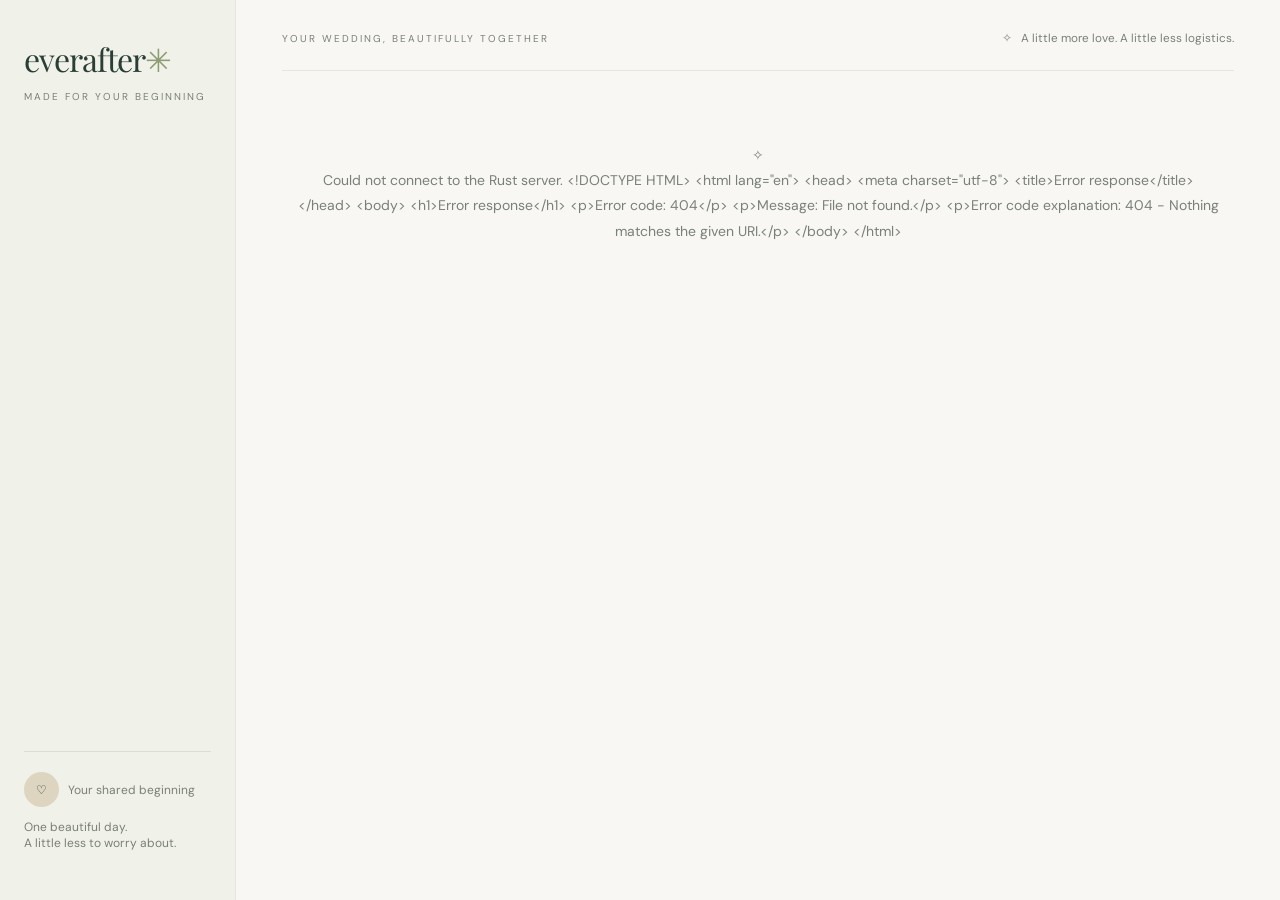
==== everafter/static/index.html @ 46d30b8e "Publish Everafter testing demo, Rust app source, and feedback templates" ====
<!doctype html>
<html lang="en"><head><meta charset="utf-8"><meta name="viewport" content="width=device-width,initial-scale=1"><title>Everafter · A little less planning, a little more us</title>
<style>
@import url('https://fonts.googleapis.com/css2?family=DM+Sans:wght@400;500;600;700&family=Playfair+Display:wght@400;500;600&display=swap');
:root{--bg:#f8f7f3;--ink:#293e34;--muted:#798078;--green:#45634f;--line:#e5e6de;--paper:#fffefa;--peach:#f4e6dc}*{box-sizing:border-box}body{margin:0;background:var(--bg);color:var(--ink);font:14px 'DM Sans',sans-serif}button,input,select,textarea{font:inherit}button{cursor:pointer}aside{width:236px;background:#f0f1e9;position:fixed;inset:0 auto 0 0;padding:37px 24px;display:flex;flex-direction:column;border-right:1px solid var(--line)}.brand{font:32px 'Playfair Display',Georgia,serif;letter-spacing:-1px}.brand span{color:#8d9c73}.tagline{font-size:10px;letter-spacing:2px;text-transform:uppercase;margin:10px 0 43px;color:var(--muted)}nav button{display:block;width:100%;text-align:left;border:0;background:transparent;color:#6f796e;padding:13px 15px;border-radius:8px;margin:5px 0}nav button.active{background:#dfe5d7;color:#344d3b;font-weight:700}nav button b{display:inline-block;width:29px;font-size:17px}.side-bottom{margin-top:auto;border-top:1px solid #d9dfd1;padding-top:20px;font-size:12px;color:var(--muted)}.avatar{display:inline-grid;place-items:center;background:#ded5c1;border-radius:50%;width:35px;height:35px;margin-right:9px;color:var(--ink)}main{margin-left:236px;padding:30px 46px 60px;max-width:1650px}.top{display:flex;justify-content:space-between;align-items:center;border-bottom:1px solid var(--line);padding-bottom:24px;margin-bottom:34px}.eyebrow{font-size:10px;text-transform:uppercase;letter-spacing:2px;color:var(--muted)}.top small{color:var(--muted)}h1,h2,h3{font-family:'Playfair Display',Georgia,serif;font-weight:500}h1{font-size:36px;letter-spacing:-1px;margin:9px 0 10px}h2{font-size:23px;margin:0}h3{font-size:18px;margin:0}.sub{color:var(--muted);line-height:1.7}.heading{display:flex;justify-content:space-between;align-items:center;margin-bottom:28px;gap:16px}.button{border:1px solid var(--line);background:var(--paper);color:var(--ink);padding:11px 17px;border-radius:6px;white-space:nowrap}.primary{background:var(--green);border-color:var(--green);color:white}.hero{background:#e8eddf;border:1px solid #dde4d3;border-radius:12px;padding:32px 34px;display:flex;justify-content:space-between;align-items:center;margin-bottom:25px;overflow:hidden}.hero h2{font-size:30px;margin:10px 0}.hero .art{font-size:76px;color:#879870;line-height:1}.hero p{color:#6e7b65;margin-bottom:0}.stats{display:grid;grid-template-columns:repeat(4,1fr);gap:17px;margin-bottom:28px}.stat,.card{background:var(--paper);border:1px solid var(--line);border-radius:10px;padding:23px}.stat .number{font:32px 'Playfair Display',serif;margin:13px 0 8px}.stat small{color:var(--muted)}.label{font-size:12px;color:#697766}.grid{display:grid;grid-template-columns:1.45fr 1fr;gap:22px}.card-head{display:flex;justify-content:space-between;align-items:center;margin-bottom:21px}.link{border:0;background:none;color:var(--green);font-size:12px}.row{display:flex;gap:12px;align-items:center;padding:16px 0;border-top:1px solid var(--line)}.row:first-child{border-top:0}.row .grow{flex:1}.row small{display:block;color:var(--muted);margin-top:5px}.pill{display:inline-block;font-size:11px;padding:5px 9px;border-radius:20px;background:#eaf0e2;color:#5c724f}.pill.pending{background:#f6ecda;color:#9b7e43}.pill.declined{background:#f4e1dc;color:#a46759}.progress{height:6px;background:#eceee5;border-radius:9px;overflow:hidden;margin:16px 0}.progress i{display:block;height:100%;background:#9caf82}.toolbar{display:flex;gap:10px;flex-wrap:wrap;margin-bottom:20px}.toolbar input{flex:1;min-width:180px}input,select,textarea{border:1px solid #dadfd3;border-radius:5px;background:white;padding:11px;color:var(--ink);width:100%}textarea{min-height:80px}table{width:100%;border-collapse:collapse;text-align:left}th{font-size:10px;letter-spacing:1px;text-transform:uppercase;color:var(--muted);font-weight:500;padding:15px 12px;border-bottom:1px solid var(--line)}td{padding:17px 12px;border-bottom:1px solid var(--line);font-size:13px}td small{display:block;color:var(--muted);margin-top:4px}.table-wrap{overflow:auto}.empty{text-align:center;color:var(--muted);padding:38px 12px;line-height:1.8}.hint{background:#f0f2e8;border-radius:8px;padding:16px;color:#728267;line-height:1.7;font-size:12px;margin-top:20px}.danger{color:#a76455}.actions{display:flex;gap:6px}.actions button{padding:6px 9px;border:1px solid var(--line);border-radius:5px;background:white;color:var(--green);font-size:11px}dialog{border:1px solid var(--line);border-radius:14px;width:560px;max-width:94vw;padding:28px;color:var(--ink)}dialog::backdrop{background:#24372d66;backdrop-filter:blur(3px)}form .fields{display:grid;grid-template-columns:1fr 1fr;gap:16px;margin:24px 0}label{font-size:12px;color:#6f7c6d;display:block}label input,label select,label textarea{margin-top:7px}.wide{grid-column:1/-1}.check{display:flex;align-items:center;gap:8px}.check input{width:auto}.modal-footer{display:flex;justify-content:flex-end;gap:8px}.toast{position:fixed;bottom:24px;right:24px;background:var(--ink);color:white;padding:14px 22px;border-radius:8px;z-index:9;display:none}.invitation{text-align:center;background:#f0e8dc;border:8px double #b9b99c;padding:60px 28px;margin:15px auto;max-width:580px}.invitation h1{font-size:52px}.invitation p{letter-spacing:2px;line-height:2}.guest{max-width:720px;margin:40px auto;padding:24px}.guest h1{text-align:center}.guest .fields{display:grid;gap:18px}.mobile-brand{display:none}@media(max-width:1000px){main{padding:25px}.stats{grid-template-columns:repeat(2,1fr)}.grid{grid-template-columns:1fr}aside{width:195px;padding:30px 15px}main{margin-left:195px}}@media(max-width:700px){aside{position:static;width:100%;padding:20px}.tagline,.side-bottom{display:none}.brand{font-size:28px}nav{display:flex;overflow:auto;margin-top:10px}nav button{width:auto;white-space:nowrap;padding:9px}nav button b{display:none}main{margin:0;padding:22px 16px}.top{display:none}h1{font-size:30px}.hero{padding:23px}.hero .art{display:none}.heading{align-items:flex-start}.stats{gap:10px}.stat{padding:17px}.card{padding:17px}form .fields{grid-template-columns:1fr}.wide{grid-column:auto}}@media print{aside,.top,.heading,.toolbar,.button{display:none}main{margin:0}.invitation{break-inside:avoid}}
.inv-studio{display:grid;grid-template-columns:minmax(280px,.85fr) minmax(340px,1.15fr);gap:22px;align-items:start}.inv-controls{position:sticky;top:20px}.inv-ideas{display:flex;flex-wrap:wrap;gap:7px}.inv-ideas button{border:1px solid #dfe4d6;background:#f5f6ee;color:#637657;border-radius:20px;padding:8px 10px;font-size:11px}.inv-details{padding:16px;background:#f5f4ef;border-radius:8px;margin-top:21px}.inv-details small{display:block;margin-top:7px;color:var(--muted);line-height:1.5}.inv-notice{font-size:12px;line-height:1.6;background:#faf1e1;border-radius:7px;padding:12px}.inv-canvas{min-height:450px;background:radial-gradient(#dce1d2 .8px,transparent .8px),#f3f3ec;background-size:18px 18px;display:flex;flex-direction:column;align-items:center;justify-content:center;text-align:center;border-radius:8px;padding:30px}.inv-canvas h2{font-size:25px;margin-top:17px}.inv-canvas p{color:var(--muted);line-height:1.8;max-width:370px}.inv-preview-actions{display:flex;flex-wrap:wrap;gap:9px;margin-top:20px}.inv-preview a{text-decoration:none}.inv-artwork{display:block;width:100%;max-height:700px;object-fit:contain;background:#f3f2eb}.inv-gallery{display:grid;grid-template-columns:repeat(auto-fill,minmax(145px,1fr));gap:16px}.inv-saved{border:1px solid var(--line);border-radius:8px;overflow:hidden}.inv-saved.selected{border-color:#6b8557;box-shadow:0 0 0 1px #6b8557}.inv-select{width:100%;padding:0;background:white;border:0;text-align:left;color:var(--ink)}.inv-select img,.inv-thumb{width:100%;height:185px;object-fit:contain;background:#f1f0e7}.inv-thumb{display:flex;flex-direction:column;align-items:center;justify-content:center;font-size:35px;color:#9aa68c}.inv-thumb small{font-size:11px;margin-top:12px}.inv-select p{padding:0 12px;line-height:1.6;font-size:12px;display:-webkit-box;-webkit-line-clamp:2;-webkit-box-orient:vertical;overflow:hidden}.inv-saved-footer{display:flex;justify-content:space-between;align-items:center;padding:9px;color:var(--muted);font-size:11px}.button:disabled{opacity:.55;cursor:wait}.inv-orbit{font-size:65px;color:#92a67f;animation:inv-pulse 2s infinite}@keyframes inv-pulse{50%{opacity:.3;transform:scale(.85)}}@media(prefers-reduced-motion:reduce){.inv-orbit{animation:none}}@media(max-width:1100px){.inv-studio{grid-template-columns:1fr}.inv-controls{position:static}.inv-canvas{min-height:360px}}@media print{body:has(#inv-print) *{visibility:hidden}body:has(#inv-print) #inv-print,body:has(#inv-print) #inv-print *{visibility:visible}#inv-print{position:absolute;inset:0;width:100%;height:100%}.inv-artwork{max-height:100%;height:100%;object-fit:contain}.inv-controls,.inv-gallery,.inv-preview-actions{display:none}}
.org-tier-grid{display:grid;grid-template-columns:repeat(auto-fit,minmax(210px,1fr));gap:15px;margin-bottom:20px}.org-tier{text-align:left;color:var(--ink);cursor:pointer;transition:background .15s}.org-tier:hover,.org-tier.chosen{background:#edf1e4;border-color:#9aaf83}.org-tier h3{margin:13px 0 8px;font-size:20px}.org-tier p{font-size:12px;min-height:40px}.org-tier-bottom{display:flex;gap:10px;justify-content:space-between;align-items:center}.org-tier-bottom strong{font-size:22px}.org-tier-bottom strong small{font-size:11px;font-weight:400;color:var(--muted)}.org-tier-bottom .pill{font-size:9px;padding:4px 6px}.org-category-row{display:flex;flex-wrap:wrap;align-items:center;gap:9px;margin:0 0 24px}.org-category-row .eyebrow{margin-right:5px}#org-selection{margin-left:auto;display:flex;align-items:center;gap:6px}@media(max-width:700px){#org-selection{margin-left:0}.org-tier p{min-height:0}}
</style><link rel="stylesheet" href="/mobile.css"></head><body>
<aside><div class="brand">everafter<span>✳</span></div><div class="tagline">Made for your beginning</div><nav id="nav"></nav><div class="side-bottom"><span class="avatar">♡</span>Your shared beginning<br><p>One beautiful day.<br>A little less to worry about.</p></div></aside>
<main><div class="top"><span class="eyebrow">Your wedding, beautifully together</span><small>✧ &nbsp; A little more love. A little less logistics.</small></div><div id="app"></div></main>
<dialog id="modal"><form id="form"><h2 id="modal-title"></h2><div class="fields" id="fields"></div><div class="modal-footer"><button type="button" class="button" onclick="document.querySelector('dialog').close()">Cancel</button><button class="button primary">Save details</button></div></form></dialog><div id="toast" class="toast" role="status"></div>
<script src="/invitation.js"></script>
<script src="/organization.js"></script>
<script src="/contacts.js"></script>
<script src="/mobile.js"></script>
<script>
const $=s=>document.querySelector(s), esc=v=>String(v??'').replace(/[&<>"']/g,c=>({'&':'&amp;','<':'&lt;','>':'&gt;','"':'&quot;',"'":'&#39;'}[c]));
let data={guests:[],tasks:[],vendors:[],rides:[],settings:[]},page='Overview',query='',filter='All';
const pages={'Overview':'◷','Guests':'♧','Accommodation':'⌂','Transport':'↗','Vendors':'◇','Checklist':'☑','Budget':'₹','Invitation':'♡'};
const money=n=>new Intl.NumberFormat('en-IN',{style:'currency',currency:'INR',maximumFractionDigits:0}).format(Number(n)||0);
const settings=()=>data.settings[0]||{names:'Your names',date:'',venue:'Your wedding venue',budget:1000000,dress:'Festive attire'};
function toast(t){$('#toast').textContent=t;$('#toast').style.display='block';setTimeout(()=>$('#toast').style.display='none',3500)}
async function api(url,method='GET',body){const r=await fetch(url,{method,headers:{'Content-Type':'application/json'},body:body?JSON.stringify(body):undefined});if(!r.ok)throw Error(await r.text());return r.json()}
async function load(){data=await api('/api/records');selectedGuests=new Set([...selectedGuests].filter(id=>data.guests.some(g=>g.id===id)));render()}
async function save(kind,record){await api('/api/records/'+kind,'POST',record);if(kind==='categories')categoryFilter='All';if(kind==='tiers')tierFilter='All';await load()}
function go(p){page=p;query='';filter='All';render();document.querySelector('main').scrollTop=0}
function heading(title,sub,action=''){return `<div class="heading"><div><div class="eyebrow">The planning studio</div><h1>${title}</h1><div class="sub">${sub}</div></div>${action}</div>`}
function addButton(kind,label){return `<button class="button primary" onclick="edit('${kind}')">＋ ${label}</button>`}
function empty(t){return `<div class="empty">✧<br>${t}</div>`}
function pill(s){return `<span class="pill ${s==='Pending'||s==='Considering'?'pending':s==='Declined'?'declined':''}">${esc(s||'Pending')}</span>`}
function actions(k,id,extra=''){return `<div class="actions"><button onclick="edit('${k}','${id}')">Edit</button>${extra}<button onclick="del('${k}','${id}')" aria-label="Delete record">×</button></div>`}
function table(head,rows){return `<div class="table-wrap"><table><thead><tr>${head.map(h=>`<th>${h}</th>`).join('')}</tr></thead><tbody>${rows.join('')}</tbody></table>${rows.length?'':empty('Nothing here yet. Add your first details to get started.')}</div>`}
function render(){ $('#nav').innerHTML=Object.entries(pages).map(([p,i])=>`<button class="${page===p?'active':''}" onclick="go('${p}')"><b>${i}</b>${p}</button>`).join(''); const s=settings(),g=data.guests,v=data.vendors,t=data.tasks;let html='';
if(page==='Overview'){const yes=g.filter(x=>x.rsvp==='Attending').length,done=t.filter(x=>x.done).length;const days=s.date?Math.ceil((new Date(s.date+'T00:00:00')-new Date())/86400000):null;html=heading('A beautiful beginning.','Your people, your plans, your day. All coming together.',`<button class="button" onclick="edit('settings')">Wedding details ↗</button>`)+`<div class="hero"><div><div class="eyebrow">${days===null?'Let the planning begin':days>0?days+' days until your forever':'Your wedding celebration'}</div><h2>${esc(s.names)}</h2><p>${s.date?esc(new Date(s.date+'T00:00:00').toLocaleDateString('en-IN',{day:'numeric',month:'long',year:'numeric'})):'Set a date and start your story'} &nbsp; · &nbsp; ${esc(s.venue)}</p></div><div class="art">❧ ♡</div></div><div class="stats">${[['Your guest list',g.length,'People to celebrate with'],['RSVPs received',g.filter(x=>x.rsvp&&x.rsvp!=='Pending').length,yes+' attending'],['Planning progress',t.length?Math.round(done/t.length*100)+'%':'0%',done+' of '+t.length+' tasks complete'],['Budget committed',money(v.reduce((a,x)=>a+Number(x.quote||0),0)),'of '+money(s.budget)+' planned']].map(([l,n,d])=>`<div class="stat"><div class="label">${l}</div><div class="number">${n}</div><small>${d}</small></div>`).join('')}</div><div class="grid"><section class="card"><div class="card-head"><h2>A little closer to “I do”</h2><button class="link" onclick="go('Checklist')">All tasks →</button></div>${t.filter(x=>!x.done).sort((a,b)=>(a.due||'9999').localeCompare(b.due||'9999')).slice(0,4).map(x=>taskRow(x)).join('')||empty('A clear head starts with a checklist.')}<button class="link" onclick="edit('tasks')">＋ Add a task</button></section><section class="card"><div class="card-head"><h2>Guest essentials</h2><button class="link" onclick="go('Guests')">Manage →</button></div>${[['Awaiting an RSVP',g.filter(x=>!x.rsvp||x.rsvp==='Pending').length],['Addresses to collect',g.filter(x=>!x.address).length],['Rooms to assign',g.filter(x=>x.needsHotel&&!x.room).length],['Pickups to confirm',g.filter(x=>x.needsRide&&!x.pickup).length]].map(([l,n])=>`<div class="row"><span class="grow">${l}</span><span class="pill pending">${n}</span></div>`).join('')}<div class="hint">A guest’s private link brings their RSVP, preferences, and confirmed arrangements together.</div></section></div>`;}
if(page==='Guests'){html=guestOrganizationView();}
if(page==='Accommodation'){html=heading('A warm welcome.','Record your bookings and give every guest a place to settle in.')+`<section class="card">${table(['Guest / tier','Needs a room','Hotel','Room',''],g.filter(x=>x.needsHotel||x.hotel).map(x=>`<tr><td>${esc(x.name)}<small>${esc(x.tier)}</small></td><td>${x.needsHotel?'Yes':'No'}</td><td>${esc(x.hotel)||'Unassigned'}</td><td>${esc(x.room)||'—'}</td><td>${actions('guests',x.id)}</td></tr>`))}</section><div class="hint">Add hotel needs in Guests, then enter the confirmed hotel and room. Bookings and payments happen outside this app.</div>`;}
if(page==='Transport'){html=heading('Every arrival, taken care of.','Match arrival requests to your confirmed vehicles.',addButton('rides','Add vehicle'))+`<section class="card"><div class="card-head"><h2>Your vehicles</h2></div>${table(['Vehicle','Driver / contact','Seats','Assigned',''],data.rides.map(x=>{let used=g.filter(a=>a.pickup===x.id).reduce((n,a)=>n+Number(a.passengers||1),0);return `<tr><td>${esc(x.name)}<small>${esc(x.route)}</small></td><td>${esc(x.driver)}<small>${esc(x.phone)}</small></td><td>${esc(x.capacity)}</td><td>${used} / ${esc(x.capacity)}</td><td>${actions('rides',x.id)}</td></tr>`}))}</section><section class="card" style="margin-top:22px"><div class="card-head"><h2>Pickup requests</h2></div>${table(['Guest','Arrival / passengers','Assignment',''],g.filter(x=>x.needsRide).map(x=>`<tr><td>${esc(x.name)}</td><td>${esc(x.arrival)||'Awaiting arrival details'}<small>${esc(x.passengers||1)} passenger(s)</small></td><td>${esc(data.rides.find(r=>r.id===x.pickup)?.name)||'Waiting for assignment'}</td><td><button class="button" onclick="assign('${x.id}')">Assign ride</button></td></tr>`))}</section>`;}
if(page==='Vendors'){html=heading('The people behind the magic.','Keep decisions, commitments, and next steps in one place.',addButton('vendors','Add vendor'))+`<section class="card">${table(['Vendor','Status','Quote / paid','Next action',''],v.map(x=>`<tr><td>${esc(x.name)}<small>${esc(x.category)} · ${esc(x.contact)}</small></td><td>${pill(x.status)}</td><td>${money(x.quote)}<small>${money(x.paid)} paid</small></td><td>${esc(x.next)}<small>${esc(x.due)}</small></td><td>${actions('vendors',x.id)}</td></tr>`))}</section><div class="hint">Record vendor-confirmed lead times and decision criteria in each vendor’s notes. Due dates appear here; external notifications and lead-time research are not connected.</div>`;}
if(page==='Checklist'){html=heading('One thing at a time.','Small steps toward a day you’ll always remember.',`<div class="actions"><button class="button" onclick="edit('settings')">Wedding style</button>${addButton('tasks','Add task')}</div>`)+`<section class="card" style="margin-bottom:20px;background:#eaf0e2"><div class="eyebrow">Your celebration, your way</div><h2 style="margin:10px 0">${esc(s.weddingKind&&s.weddingKind!=='Choose later'?s.weddingKind+' wedding checklist':'Start with your wedding style')}</h2><p class="sub">${s.weddingKind&&s.weddingKind!=='Choose later'?'Your starter tasks are ready. Edit, assign, or remove them to suit your celebration. Tasks from earlier styles stay until you remove them.':'Choose a religion, civil ceremony, interfaith celebration, or custom style in Wedding details. Your basic checklist will be added automatically.'}</p>${s.customs?`<p class="sub">Your customs: ${esc(s.customs)}</p>`:''}<button class="link" onclick="edit('settings')">${s.weddingKind&&s.weddingKind!=='Choose later'?'Update wedding style →':'Choose your wedding style →'}</button></section><section class="card">${t.slice().sort((a,b)=>Number(a.done)-Number(b.done)||(a.due||'9999').localeCompare(b.due||'9999')).map(taskRow).join('')||empty('Your plans start here. Add a task and give it an owner.')}</section>`;}
if(page==='Budget'){let total=v.reduce((a,x)=>a+Number(x.quote||0),0),paid=v.reduce((a,x)=>a+Number(x.paid||0),0);html=heading('Room for what matters.','A clear view of your commitments and remaining payments.',`<button class="button" onclick="edit('settings')">Set budget</button>`)+`<div class="stats">${[['Planned',s.budget],['Committed',total],['Paid',paid],['Uncommitted',Number(s.budget)-total]].map(([l,n])=>`<div class="stat"><div class="label">${l}</div><div class="number">${money(n)}</div></div>`).join('')}</div><section class="card">${table(['Vendor','Quoted cost','Paid','Remaining','Due date'],v.map(x=>`<tr><td>${esc(x.name)}</td><td>${money(x.quote)}</td><td>${money(x.paid)}</td><td>${money(Number(x.quote||0)-Number(x.paid||0))}</td><td>${esc(x.due)||'—'}</td></tr>`))}</section>`;}
if(page==='Invitation'){html=invitationView();}
$('#app').innerHTML=mobileContent(page,html);if(page==='Invitation')initInvitations();}
function taskRow(x){return `<div class="row"><input type="checkbox" style="width:17px" aria-label="Complete ${esc(x.name)}" ${x.done?'checked':''} onchange="toggleTask('${x.id}',this.checked)"><div class="grow" style="${x.done?'text-decoration:line-through;opacity:.6':''}">${esc(x.name)}<small>${esc(x.owner||'Unassigned')} · ${esc(x.due||'No due date')}${x.due&&x.due<new Date().toISOString().slice(0,10)&&!x.done?' · Overdue':''}</small></div>${actions('tasks',x.id)}</div>`}
function guestTable(rows){return organizationGuestTable(rows)}
function renderRows(){$('#guest-table').innerHTML=guestTable(organizedGuests());$('#org-selection').innerHTML=selectionToolbar()}

const schemas={categories:[['name','Category name','text',true],['description','Description','textarea']],tiers:[['name','Tier name','text',true],['rank','Priority (1 is highest)','number',true],['description','Who belongs here','textarea'],['hotelSupport','Offer accommodation','check'],['travelSupport','Offer transport support','check']],guests:[['name','Full name','text',true],['phone','Phone'],['email','Email','email'],['category','Relationship category',['']],['side','Wedding side',['','Bride','Groom','Partner 1','Partner 2','Shared']],['tier','Private tier',['']],['rsvp','RSVP',['Pending','Attending','Declined']],['meal','Meal',['Unspecified','Vegetarian','Non-vegetarian','Vegan','Other']],['delivery','Invitation / basket',['Not sent','Invitation sent','Basket sent','Both sent']],['address','Mailing address','textarea'],['needsHotel','Needs accommodation','check'],['needsRide','Needs pickup','check'],['hotel','Confirmed hotel'],['room','Room number'],['arrival','Arrival date, time and location'],['passengers','Passengers','number'],['notes','Private notes','textarea']],tasks:[['name','Task','text',true],['owner','Owner'],['due','Due date','date'],['notes','Notes / dependencies','textarea']],vendors:[['name','Vendor name','text',true],['category','Category'],['contact','Contact'],['status','Status',['Considering','Awaiting confirmation','Confirmed','Declined']],['quote','Quoted cost (INR)','number'],['paid','Paid (INR)','number'],['due','Next deadline / payment date','date'],['next','Next action'],['notes','Decision criteria / confirmed lead time','textarea']],rides:[['name','Vehicle / pickup label','text',true],['driver','Driver name'],['phone','Driver contact'],['capacity','Passenger capacity','number',true],['route','Route, pickup date and time']],settings:[['weddingKind','Religion / wedding style',['Choose later','Civil / secular','Hindu','Muslim / Nikah','Christian','Sikh / Anand Karaj','Jewish','Buddhist','Jain','Interfaith / multicultural','Custom ceremony']],['customs','Additional customs or wedding style','textarea'],['names','Couple’s names','text',true],['date','Wedding date','date'],['venue','Venue'],['time','Ceremony time'],['dress','Dress code'],['budget','Total budget (INR)','number']]};
function fields(schema,record){return schema.map(([key,label,type='text',required])=>`<label class="${type==='textarea'?'wide':''} ${type==='check'?'check':''}">${type==='check'?`<input name="${key}" type="checkbox" ${record[key]?'checked':''}>${label}`:`${label}${Array.isArray(type)?`<select name="${key}">${type.map(v=>`<option ${record[key]===v?'selected':''}>${esc(v)}</option>`).join('')}</select>`:type==='textarea'?`<textarea name="${key}">${esc(record[key])}</textarea>`:`<input name="${key}" type="${type}" ${type==='number'?'min="0" step="1"':''} ${required?'required':''} value="${esc(record[key])}">`}`}</label>`).join('')}
function edit(kind,id){$('#form button[type="submit"], #form button:not([type])').textContent='Save details';if(kind==='guests'){schemas.guests.find(f=>f[0]==='category')[2]=['',...groupList('categories').map(g=>g.name)];schemas.guests.find(f=>f[0]==='tier')[2]=['',...groupList('tiers').map(g=>g.name)];}const old=kind==='settings'?settings():data[kind].find(x=>x.id===id)||{};$('#modal-title').textContent=kind==='settings'?'Your wedding details':(id?'Edit ':'Add ')+({guests:'guest',tasks:'task',vendors:'vendor',rides:'vehicle',categories:'category',tiers:'tier'}[kind]);$('#fields').innerHTML=fields(schemas[kind],old)+(kind==='settings'?'<div class="wide hint">Choose a wedding style to automatically add an editable starter checklist. Changing styles adds suggestions and keeps existing tasks. Dates are suggested planning targets based on the wedding date when added; you can change them. Customs vary—keep only what fits your celebration.</div>':'');$('#form').onsubmit=async e=>{e.preventDefault();const record={...old},fd=new FormData(e.target);for(const [key,,type]of schemas[kind])record[key]=type==='check'?fd.has(key):type==='number'?Number(fd.get(key)):fd.get(key);try{if(kind==='guests'&&record.categoryReview==='suggested')record.categoryReview='confirmed';if(kind==='rides'&&record.capacity<1)throw Error('A vehicle needs at least one seat.');await save(kind,record);$('#modal').close();toast(kind==='settings'?'Wedding details and starter checklist saved':'Details saved')}catch(e){toast(e.message)}};$('#modal').showModal()}
async function toggleTask(id,done){try{await save('tasks',{...data.tasks.find(x=>x.id===id),done})}catch(e){toast(e.message)}}
async function del(kind,id){if(!confirm('Delete this record?'))return;try{if(kind==='rides'&&data.guests.some(g=>g.pickup===id))throw Error('Reassign guests before deleting this vehicle.');await api('/api/records/'+kind+'/'+id,'DELETE');await load()}catch(e){toast(e.message)}}
async function copyLink(id){const url=location.origin+'/guest/'+data.guests.find(g=>g.id===id).token;try{await navigator.clipboard.writeText(url);toast('Private guest link copied')}catch{prompt('Copy this private link',url)}}
function assign(id){const g=data.guests.find(x=>x.id===id);$('#modal-title').textContent='Assign a confirmed pickup';$('#fields').innerHTML=`<label class="wide">Vehicle<select name="pickup"><option value="">Waiting / unassigned</option>${data.rides.map(r=>`<option value="${r.id}" ${g.pickup===r.id?'selected':''}>${esc(r.name)} · ${esc(r.route)} · ${esc(r.capacity)} seats</option>`).join('')}</select></label>`;$('#form').onsubmit=async e=>{e.preventDefault();try{const id=new FormData(e.target).get('pickup'),r=data.rides.find(x=>x.id===id);if(r){const used=data.guests.filter(x=>x.id!==g.id&&x.pickup===id).reduce((a,x)=>a+Number(x.passengers||1),0);if(used+Number(g.passengers||1)>Number(r.capacity))throw Error('This vehicle does not have enough seats.');}await save('guests',{...g,pickup:id,driver:r?`${r.driver||''} ${r.phone||''} · ${r.route||''}`:''});$('#modal').close();toast('Pickup assignment saved')}catch(e){toast(e.message)}};$('#modal').showModal()}
function parseCSV(text){const rows=[];let row=[],value='',quote=false;for(let i=0;i<text.length;i++){const c=text[i];if(c==='"'){if(quote&&text[i+1]==='"'){value+='"';i++}else quote=!quote}else if(c===','&&!quote){row.push(value);value=''}else if((c==='\n'||c==='\r')&&!quote){if(c==='\r'&&text[i+1]==='\n')i++;row.push(value);if(row.some(x=>x.trim()))rows.push(row);row=[];value=''}else value+=c}if(quote)throw Error('Unclosed quote in CSV');row.push(value);if(row.some(x=>x.trim()))rows.push(row);return rows}
async function importGuests(file){if(!file)return;try{const rows=parseCSV((await file.text()).replace(/^\uFEFF/,'')),head=rows.shift()?.map(x=>x.trim().toLowerCase());if(!head?.includes('name'))throw Error('CSV needs a name column.');let n=0;for(const row of rows){let record={rsvp:'Pending'};head.forEach((key,i)=>{if(['name','phone','email','tier','category','side'].includes(key))record[key]=row[i]||''});if(record.name?.trim()){await api('/api/records/guests','POST',record);n++}}await load();toast(n+' guests imported')}catch(e){await load();toast(e.message)}}
function exportGuests(){const keys=['name','phone','email','category','side','tier','rsvp','meal','address','hotel','room','delivery'];const cell=v=>'"'+String(v??'').replace(/^[=+@-]/,"'$&").replace(/"/g,'""')+'"';const text=[keys.join(','),...data.guests.map(g=>keys.map(k=>cell(g[k])).join(','))].join('\r\n');const a=document.createElement('a');a.href=URL.createObjectURL(new Blob(['\uFEFF'+text],{type:'text/csv'}));a.download='wedding-guests.csv';a.click();setTimeout(()=>URL.revokeObjectURL(a.href),1000)}
async function guestPage(token){document.querySelector('aside').remove();document.querySelector('main').style.display='none';const root=document.createElement('div');root.className='guest';document.body.append(root);try{const g=await api('/api/guest/'+token);root.innerHTML=`<div class="eyebrow" style="text-align:center">Everafter · You’re part of our story</div><h1>We can’t wait to see you,<br>${esc(g.name)}.</h1><p class="sub" style="text-align:center">Your RSVP and the details for a comfortable celebration.</p><section class="card"><h2>Your arrangements</h2><p>Hotel: ${esc(g.hotel)||'Details to follow'} · Room: ${esc(g.room)||'To be assigned'}</p><p>Pickup: ${esc(g.driver)||'No confirmed pickup yet'}</p></section><form id="guest-form" class="card" style="margin-top:20px"><h2>A few details from you</h2><div class="fields" style="margin:22px 0">${fields([['rsvp','Will you join us?',['Pending','Attending','Declined']],['meal','Meal preference',['Unspecified','Vegetarian','Non-vegetarian','Vegan','Other']],['address','Mailing address (optional)','textarea'],['needsHotel','I need accommodation','check'],['needsRide','I need a pickup','check'],['arrival','Arrival date, time and airport / station'],['passengers','Passengers','number']],g)}</div><button class="button primary">Save my response</button><p class="sub">Your hosts can view these details. Keep this private link to yourself.</p></form>`;$('#guest-form').onsubmit=async e=>{e.preventDefault();const fd=new FormData(e.target),body=Object.fromEntries(fd);body.needsHotel=fd.has('needsHotel');body.needsRide=fd.has('needsRide');try{await api('/api/guest/'+token,'POST',body);toast('Thank you! Your response has been saved.')}catch(e){toast(e.message)}}}catch(e){root.textContent=e.message}}
if(location.pathname.startsWith('/guest/'))guestPage(location.pathname.split('/')[2]);else load().catch(e=>{$('#app').innerHTML=empty('Could not connect to the Rust server. '+esc(e.message))});
</script></body></html>
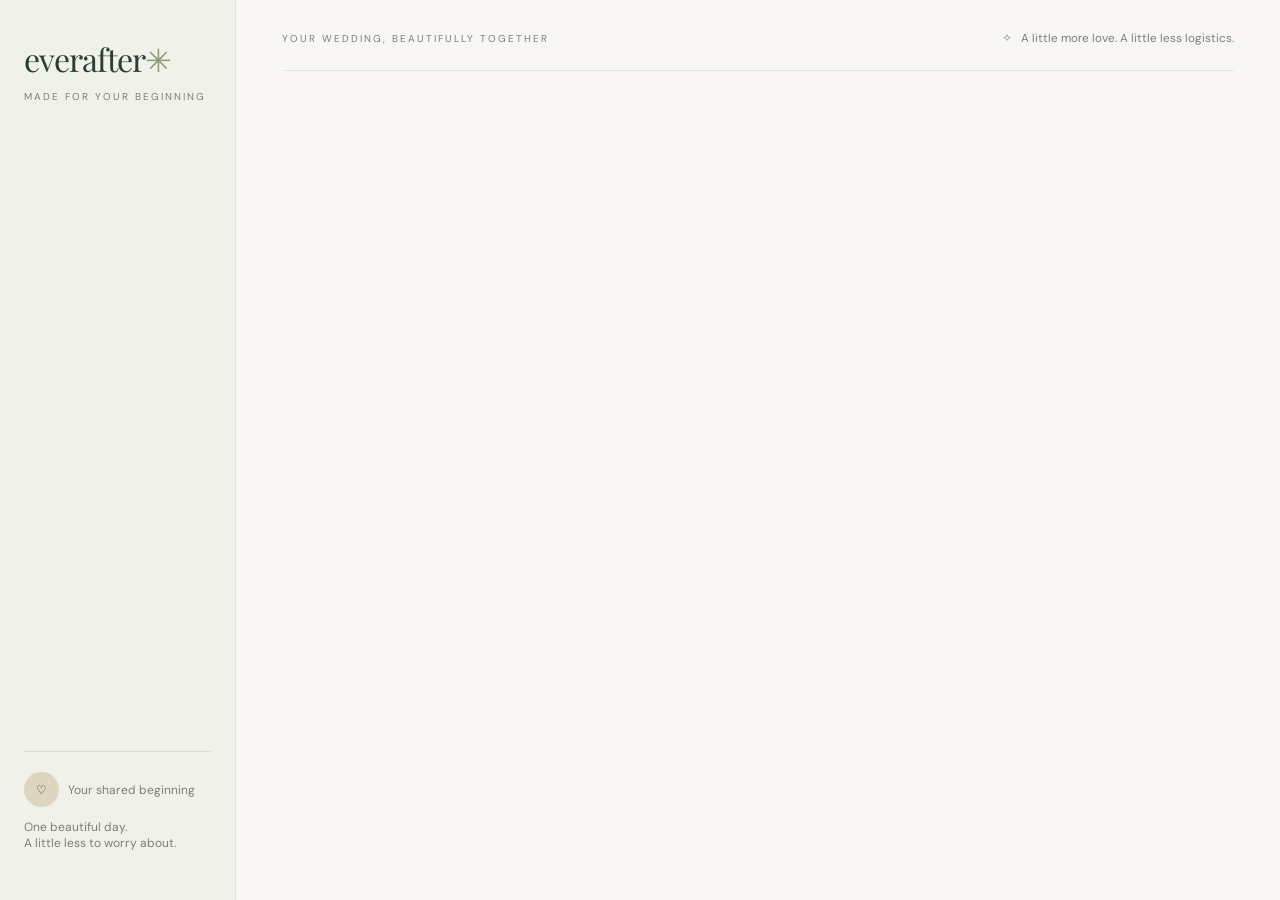
==== commit df16ab9f: "Revise onboarding, wedding events, dependencies, guest controls, budgets and logistics" ====
--- a/everafter/static/index.html
+++ b/everafter/static/index.html
@@ -5,7 +5,7 @@
 :root{--bg:#f8f7f3;--ink:#293e34;--muted:#798078;--green:#45634f;--line:#e5e6de;--paper:#fffefa;--peach:#f4e6dc}*{box-sizing:border-box}body{margin:0;background:var(--bg);color:var(--ink);font:14px 'DM Sans',sans-serif}button,input,select,textarea{font:inherit}button{cursor:pointer}aside{width:236px;background:#f0f1e9;position:fixed;inset:0 auto 0 0;padding:37px 24px;display:flex;flex-direction:column;border-right:1px solid var(--line)}.brand{font:32px 'Playfair Display',Georgia,serif;letter-spacing:-1px}.brand span{color:#8d9c73}.tagline{font-size:10px;letter-spacing:2px;text-transform:uppercase;margin:10px 0 43px;color:var(--muted)}nav button{display:block;width:100%;text-align:left;border:0;background:transparent;color:#6f796e;padding:13px 15px;border-radius:8px;margin:5px 0}nav button.active{background:#dfe5d7;color:#344d3b;font-weight:700}nav button b{display:inline-block;width:29px;font-size:17px}.side-bottom{margin-top:auto;border-top:1px solid #d9dfd1;padding-top:20px;font-size:12px;color:var(--muted)}.avatar{display:inline-grid;place-items:center;background:#ded5c1;border-radius:50%;width:35px;height:35px;margin-right:9px;color:var(--ink)}main{margin-left:236px;padding:30px 46px 60px;max-width:1650px}.top{display:flex;justify-content:space-between;align-items:center;border-bottom:1px solid var(--line);padding-bottom:24px;margin-bottom:34px}.eyebrow{font-size:10px;text-transform:uppercase;letter-spacing:2px;color:var(--muted)}.top small{color:var(--muted)}h1,h2,h3{font-family:'Playfair Display',Georgia,serif;font-weight:500}h1{font-size:36px;letter-spacing:-1px;margin:9px 0 10px}h2{font-size:23px;margin:0}h3{font-size:18px;margin:0}.sub{color:var(--muted);line-height:1.7}.heading{display:flex;justify-content:space-between;align-items:center;margin-bottom:28px;gap:16px}.button{border:1px solid var(--line);background:var(--paper);color:var(--ink);padding:11px 17px;border-radius:6px;white-space:nowrap}.primary{background:var(--green);border-color:var(--green);color:white}.hero{background:#e8eddf;border:1px solid #dde4d3;border-radius:12px;padding:32px 34px;display:flex;justify-content:space-between;align-items:center;margin-bottom:25px;overflow:hidden}.hero h2{font-size:30px;margin:10px 0}.hero .art{font-size:76px;color:#879870;line-height:1}.hero p{color:#6e7b65;margin-bottom:0}.stats{display:grid;grid-template-columns:repeat(4,1fr);gap:17px;margin-bottom:28px}.stat,.card{background:var(--paper);border:1px solid var(--line);border-radius:10px;padding:23px}.stat .number{font:32px 'Playfair Display',serif;margin:13px 0 8px}.stat small{color:var(--muted)}.label{font-size:12px;color:#697766}.grid{display:grid;grid-template-columns:1.45fr 1fr;gap:22px}.card-head{display:flex;justify-content:space-between;align-items:center;margin-bottom:21px}.link{border:0;background:none;color:var(--green);font-size:12px}.row{display:flex;gap:12px;align-items:center;padding:16px 0;border-top:1px solid var(--line)}.row:first-child{border-top:0}.row .grow{flex:1}.row small{display:block;color:var(--muted);margin-top:5px}.pill{display:inline-block;font-size:11px;padding:5px 9px;border-radius:20px;background:#eaf0e2;color:#5c724f}.pill.pending{background:#f6ecda;color:#9b7e43}.pill.declined{background:#f4e1dc;color:#a46759}.progress{height:6px;background:#eceee5;border-radius:9px;overflow:hidden;margin:16px 0}.progress i{display:block;height:100%;background:#9caf82}.toolbar{display:flex;gap:10px;flex-wrap:wrap;margin-bottom:20px}.toolbar input{flex:1;min-width:180px}input,select,textarea{border:1px solid #dadfd3;border-radius:5px;background:white;padding:11px;color:var(--ink);width:100%}textarea{min-height:80px}table{width:100%;border-collapse:collapse;text-align:left}th{font-size:10px;letter-spacing:1px;text-transform:uppercase;color:var(--muted);font-weight:500;padding:15px 12px;border-bottom:1px solid var(--line)}td{padding:17px 12px;border-bottom:1px solid var(--line);font-size:13px}td small{display:block;color:var(--muted);margin-top:4px}.table-wrap{overflow:auto}.empty{text-align:center;color:var(--muted);padding:38px 12px;line-height:1.8}.hint{background:#f0f2e8;border-radius:8px;padding:16px;color:#728267;line-height:1.7;font-size:12px;margin-top:20px}.danger{color:#a76455}.actions{display:flex;gap:6px}.actions button{padding:6px 9px;border:1px solid var(--line);border-radius:5px;background:white;color:var(--green);font-size:11px}dialog{border:1px solid var(--line);border-radius:14px;width:560px;max-width:94vw;padding:28px;color:var(--ink)}dialog::backdrop{background:#24372d66;backdrop-filter:blur(3px)}form .fields{display:grid;grid-template-columns:1fr 1fr;gap:16px;margin:24px 0}label{font-size:12px;color:#6f7c6d;display:block}label input,label select,label textarea{margin-top:7px}.wide{grid-column:1/-1}.check{display:flex;align-items:center;gap:8px}.check input{width:auto}.modal-footer{display:flex;justify-content:flex-end;gap:8px}.toast{position:fixed;bottom:24px;right:24px;background:var(--ink);color:white;padding:14px 22px;border-radius:8px;z-index:9;display:none}.invitation{text-align:center;background:#f0e8dc;border:8px double #b9b99c;padding:60px 28px;margin:15px auto;max-width:580px}.invitation h1{font-size:52px}.invitation p{letter-spacing:2px;line-height:2}.guest{max-width:720px;margin:40px auto;padding:24px}.guest h1{text-align:center}.guest .fields{display:grid;gap:18px}.mobile-brand{display:none}@media(max-width:1000px){main{padding:25px}.stats{grid-template-columns:repeat(2,1fr)}.grid{grid-template-columns:1fr}aside{width:195px;padding:30px 15px}main{margin-left:195px}}@media(max-width:700px){aside{position:static;width:100%;padding:20px}.tagline,.side-bottom{display:none}.brand{font-size:28px}nav{display:flex;overflow:auto;margin-top:10px}nav button{width:auto;white-space:nowrap;padding:9px}nav button b{display:none}main{margin:0;padding:22px 16px}.top{display:none}h1{font-size:30px}.hero{padding:23px}.hero .art{display:none}.heading{align-items:flex-start}.stats{gap:10px}.stat{padding:17px}.card{padding:17px}form .fields{grid-template-columns:1fr}.wide{grid-column:auto}}@media print{aside,.top,.heading,.toolbar,.button{display:none}main{margin:0}.invitation{break-inside:avoid}}
 .inv-studio{display:grid;grid-template-columns:minmax(280px,.85fr) minmax(340px,1.15fr);gap:22px;align-items:start}.inv-controls{position:sticky;top:20px}.inv-ideas{display:flex;flex-wrap:wrap;gap:7px}.inv-ideas button{border:1px solid #dfe4d6;background:#f5f6ee;color:#637657;border-radius:20px;padding:8px 10px;font-size:11px}.inv-details{padding:16px;background:#f5f4ef;border-radius:8px;margin-top:21px}.inv-details small{display:block;margin-top:7px;color:var(--muted);line-height:1.5}.inv-notice{font-size:12px;line-height:1.6;background:#faf1e1;border-radius:7px;padding:12px}.inv-canvas{min-height:450px;background:radial-gradient(#dce1d2 .8px,transparent .8px),#f3f3ec;background-size:18px 18px;display:flex;flex-direction:column;align-items:center;justify-content:center;text-align:center;border-radius:8px;padding:30px}.inv-canvas h2{font-size:25px;margin-top:17px}.inv-canvas p{color:var(--muted);line-height:1.8;max-width:370px}.inv-preview-actions{display:flex;flex-wrap:wrap;gap:9px;margin-top:20px}.inv-preview a{text-decoration:none}.inv-artwork{display:block;width:100%;max-height:700px;object-fit:contain;background:#f3f2eb}.inv-gallery{display:grid;grid-template-columns:repeat(auto-fill,minmax(145px,1fr));gap:16px}.inv-saved{border:1px solid var(--line);border-radius:8px;overflow:hidden}.inv-saved.selected{border-color:#6b8557;box-shadow:0 0 0 1px #6b8557}.inv-select{width:100%;padding:0;background:white;border:0;text-align:left;color:var(--ink)}.inv-select img,.inv-thumb{width:100%;height:185px;object-fit:contain;background:#f1f0e7}.inv-thumb{display:flex;flex-direction:column;align-items:center;justify-content:center;font-size:35px;color:#9aa68c}.inv-thumb small{font-size:11px;margin-top:12px}.inv-select p{padding:0 12px;line-height:1.6;font-size:12px;display:-webkit-box;-webkit-line-clamp:2;-webkit-box-orient:vertical;overflow:hidden}.inv-saved-footer{display:flex;justify-content:space-between;align-items:center;padding:9px;color:var(--muted);font-size:11px}.button:disabled{opacity:.55;cursor:wait}.inv-orbit{font-size:65px;color:#92a67f;animation:inv-pulse 2s infinite}@keyframes inv-pulse{50%{opacity:.3;transform:scale(.85)}}@media(prefers-reduced-motion:reduce){.inv-orbit{animation:none}}@media(max-width:1100px){.inv-studio{grid-template-columns:1fr}.inv-controls{position:static}.inv-canvas{min-height:360px}}@media print{body:has(#inv-print) *{visibility:hidden}body:has(#inv-print) #inv-print,body:has(#inv-print) #inv-print *{visibility:visible}#inv-print{position:absolute;inset:0;width:100%;height:100%}.inv-artwork{max-height:100%;height:100%;object-fit:contain}.inv-controls,.inv-gallery,.inv-preview-actions{display:none}}
 .org-tier-grid{display:grid;grid-template-columns:repeat(auto-fit,minmax(210px,1fr));gap:15px;margin-bottom:20px}.org-tier{text-align:left;color:var(--ink);cursor:pointer;transition:background .15s}.org-tier:hover,.org-tier.chosen{background:#edf1e4;border-color:#9aaf83}.org-tier h3{margin:13px 0 8px;font-size:20px}.org-tier p{font-size:12px;min-height:40px}.org-tier-bottom{display:flex;gap:10px;justify-content:space-between;align-items:center}.org-tier-bottom strong{font-size:22px}.org-tier-bottom strong small{font-size:11px;font-weight:400;color:var(--muted)}.org-tier-bottom .pill{font-size:9px;padding:4px 6px}.org-category-row{display:flex;flex-wrap:wrap;align-items:center;gap:9px;margin:0 0 24px}.org-category-row .eyebrow{margin-right:5px}#org-selection{margin-left:auto;display:flex;align-items:center;gap:6px}@media(max-width:700px){#org-selection{margin-left:0}.org-tier p{min-height:0}}
-</style><link rel="stylesheet" href="/mobile.css"></head><body>
+</style><link rel="stylesheet" href="/mobile.css"><link rel="stylesheet" href="/planning.css"></head><body>
 <aside><div class="brand">everafter<span>✳</span></div><div class="tagline">Made for your beginning</div><nav id="nav"></nav><div class="side-bottom"><span class="avatar">♡</span>Your shared beginning<br><p>One beautiful day.<br>A little less to worry about.</p></div></aside>
 <main><div class="top"><span class="eyebrow">Your wedding, beautifully together</span><small>✧ &nbsp; A little more love. A little less logistics.</small></div><div id="app"></div></main>
 <dialog id="modal"><form id="form"><h2 id="modal-title"></h2><div class="fields" id="fields"></div><div class="modal-footer"><button type="button" class="button" onclick="document.querySelector('dialog').close()">Cancel</button><button class="button primary">Save details</button></div></form></dialog><div id="toast" class="toast" role="status"></div>
@@ -13,6 +13,7 @@
 <script src="/organization.js"></script>
 <script src="/contacts.js"></script>
 <script src="/mobile.js"></script>
+<script src="/planning.js"></script>
 <script>
 const $=s=>document.querySelector(s), esc=v=>String(v??'').replace(/[&<>"']/g,c=>({'&':'&amp;','<':'&lt;','>':'&gt;','"':'&quot;',"'":'&#39;'}[c]));
 let data={guests:[],tasks:[],vendors:[],rides:[],settings:[]},page='Overview',query='',filter='All';
@@ -39,14 +40,14 @@
 if(page==='Checklist'){html=heading('One thing at a time.','Small steps toward a day you’ll always remember.',`<div class="actions"><button class="button" onclick="edit('settings')">Wedding style</button>${addButton('tasks','Add task')}</div>`)+`<section class="card" style="margin-bottom:20px;background:#eaf0e2"><div class="eyebrow">Your celebration, your way</div><h2 style="margin:10px 0">${esc(s.weddingKind&&s.weddingKind!=='Choose later'?s.weddingKind+' wedding checklist':'Start with your wedding style')}</h2><p class="sub">${s.weddingKind&&s.weddingKind!=='Choose later'?'Your starter tasks are ready. Edit, assign, or remove them to suit your celebration. Tasks from earlier styles stay until you remove them.':'Choose a religion, civil ceremony, interfaith celebration, or custom style in Wedding details. Your basic checklist will be added automatically.'}</p>${s.customs?`<p class="sub">Your customs: ${esc(s.customs)}</p>`:''}<button class="link" onclick="edit('settings')">${s.weddingKind&&s.weddingKind!=='Choose later'?'Update wedding style →':'Choose your wedding style →'}</button></section><section class="card">${t.slice().sort((a,b)=>Number(a.done)-Number(b.done)||(a.due||'9999').localeCompare(b.due||'9999')).map(taskRow).join('')||empty('Your plans start here. Add a task and give it an owner.')}</section>`;}
 if(page==='Budget'){let total=v.reduce((a,x)=>a+Number(x.quote||0),0),paid=v.reduce((a,x)=>a+Number(x.paid||0),0);html=heading('Room for what matters.','A clear view of your commitments and remaining payments.',`<button class="button" onclick="edit('settings')">Set budget</button>`)+`<div class="stats">${[['Planned',s.budget],['Committed',total],['Paid',paid],['Uncommitted',Number(s.budget)-total]].map(([l,n])=>`<div class="stat"><div class="label">${l}</div><div class="number">${money(n)}</div></div>`).join('')}</div><section class="card">${table(['Vendor','Quoted cost','Paid','Remaining','Due date'],v.map(x=>`<tr><td>${esc(x.name)}</td><td>${money(x.quote)}</td><td>${money(x.paid)}</td><td>${money(Number(x.quote||0)-Number(x.paid||0))}</td><td>${esc(x.due)||'—'}</td></tr>`))}</section>`;}
 if(page==='Invitation'){html=invitationView();}
-$('#app').innerHTML=mobileContent(page,html);if(page==='Invitation')initInvitations();}
+appNavigation();const revised=planningContent(page,html);$('#app').innerHTML=revised===null?mobileContent(page,html):revised;if(page==='Invitation')initInvitations();}
 function taskRow(x){return `<div class="row"><input type="checkbox" style="width:17px" aria-label="Complete ${esc(x.name)}" ${x.done?'checked':''} onchange="toggleTask('${x.id}',this.checked)"><div class="grow" style="${x.done?'text-decoration:line-through;opacity:.6':''}">${esc(x.name)}<small>${esc(x.owner||'Unassigned')} · ${esc(x.due||'No due date')}${x.due&&x.due<new Date().toISOString().slice(0,10)&&!x.done?' · Overdue':''}</small></div>${actions('tasks',x.id)}</div>`}
 function guestTable(rows){return organizationGuestTable(rows)}
 function renderRows(){$('#guest-table').innerHTML=guestTable(organizedGuests());$('#org-selection').innerHTML=selectionToolbar()}
 
 const schemas={categories:[['name','Category name','text',true],['description','Description','textarea']],tiers:[['name','Tier name','text',true],['rank','Priority (1 is highest)','number',true],['description','Who belongs here','textarea'],['hotelSupport','Offer accommodation','check'],['travelSupport','Offer transport support','check']],guests:[['name','Full name','text',true],['phone','Phone'],['email','Email','email'],['category','Relationship category',['']],['side','Wedding side',['','Bride','Groom','Partner 1','Partner 2','Shared']],['tier','Private tier',['']],['rsvp','RSVP',['Pending','Attending','Declined']],['meal','Meal',['Unspecified','Vegetarian','Non-vegetarian','Vegan','Other']],['delivery','Invitation / basket',['Not sent','Invitation sent','Basket sent','Both sent']],['address','Mailing address','textarea'],['needsHotel','Needs accommodation','check'],['needsRide','Needs pickup','check'],['hotel','Confirmed hotel'],['room','Room number'],['arrival','Arrival date, time and location'],['passengers','Passengers','number'],['notes','Private notes','textarea']],tasks:[['name','Task','text',true],['owner','Owner'],['due','Due date','date'],['notes','Notes / dependencies','textarea']],vendors:[['name','Vendor name','text',true],['category','Category'],['contact','Contact'],['status','Status',['Considering','Awaiting confirmation','Confirmed','Declined']],['quote','Quoted cost (INR)','number'],['paid','Paid (INR)','number'],['due','Next deadline / payment date','date'],['next','Next action'],['notes','Decision criteria / confirmed lead time','textarea']],rides:[['name','Vehicle / pickup label','text',true],['driver','Driver name'],['phone','Driver contact'],['capacity','Passenger capacity','number',true],['route','Route, pickup date and time']],settings:[['weddingKind','Religion / wedding style',['Choose later','Civil / secular','Hindu','Muslim / Nikah','Christian','Sikh / Anand Karaj','Jewish','Buddhist','Jain','Interfaith / multicultural','Custom ceremony']],['customs','Additional customs or wedding style','textarea'],['names','Couple’s names','text',true],['date','Wedding date','date'],['venue','Venue'],['time','Ceremony time'],['dress','Dress code'],['budget','Total budget (INR)','number']]};
 function fields(schema,record){return schema.map(([key,label,type='text',required])=>`<label class="${type==='textarea'?'wide':''} ${type==='check'?'check':''}">${type==='check'?`<input name="${key}" type="checkbox" ${record[key]?'checked':''}>${label}`:`${label}${Array.isArray(type)?`<select name="${key}">${type.map(v=>`<option ${record[key]===v?'selected':''}>${esc(v)}</option>`).join('')}</select>`:type==='textarea'?`<textarea name="${key}">${esc(record[key])}</textarea>`:`<input name="${key}" type="${type}" ${type==='number'?'min="0" step="1"':''} ${required?'required':''} value="${esc(record[key])}">`}`}</label>`).join('')}
-function edit(kind,id){$('#form button[type="submit"], #form button:not([type])').textContent='Save details';if(kind==='guests'){schemas.guests.find(f=>f[0]==='category')[2]=['',...groupList('categories').map(g=>g.name)];schemas.guests.find(f=>f[0]==='tier')[2]=['',...groupList('tiers').map(g=>g.name)];}const old=kind==='settings'?settings():data[kind].find(x=>x.id===id)||{};$('#modal-title').textContent=kind==='settings'?'Your wedding details':(id?'Edit ':'Add ')+({guests:'guest',tasks:'task',vendors:'vendor',rides:'vehicle',categories:'category',tiers:'tier'}[kind]);$('#fields').innerHTML=fields(schemas[kind],old)+(kind==='settings'?'<div class="wide hint">Choose a wedding style to automatically add an editable starter checklist. Changing styles adds suggestions and keeps existing tasks. Dates are suggested planning targets based on the wedding date when added; you can change them. Customs vary—keep only what fits your celebration.</div>':'');$('#form').onsubmit=async e=>{e.preventDefault();const record={...old},fd=new FormData(e.target);for(const [key,,type]of schemas[kind])record[key]=type==='check'?fd.has(key):type==='number'?Number(fd.get(key)):fd.get(key);try{if(kind==='guests'&&record.categoryReview==='suggested')record.categoryReview='confirmed';if(kind==='rides'&&record.capacity<1)throw Error('A vehicle needs at least one seat.');await save(kind,record);$('#modal').close();toast(kind==='settings'?'Wedding details and starter checklist saved':'Details saved')}catch(e){toast(e.message)}};$('#modal').showModal()}
+function edit(kind,id){$('#form button[type="submit"], #form button:not([type])').textContent='Save details';if(kind==='guests'){schemas.guests.find(f=>f[0]==='category')[2]=['',...groupList('categories').map(g=>g.name)];schemas.guests.find(f=>f[0]==='tier')[2]=['',...groupList('tiers').map(g=>g.name)];}const old=kind==='settings'?settings():data[kind].find(x=>x.id===id)||{};$('#modal-title').textContent=kind==='settings'?'Your wedding details':(id?'Edit ':'Add ')+({guests:'guest',tasks:'task',vendors:'vendor',rides:'vehicle',categories:'category',tiers:'tier'}[kind]);$('#fields').innerHTML=fields(schemas[kind],old)+(kind==='settings'?'<div class="wide hint">Choose a wedding style to automatically add an editable starter checklist. Changing styles adds suggestions and keeps existing tasks. Dates are suggested planning targets based on the wedding date when added; you can change them. Customs vary—keep only what fits your celebration.</div>':'');$('#form').onsubmit=async e=>{e.preventDefault();const record={...old},fd=new FormData(e.target);for(const [key,,type]of schemas[kind])record[key]=['dependencies','multiTier'].includes(type)?fd.getAll(key):type==='check'?fd.has(key):type==='number'?Number(fd.get(key)):fd.get(key);try{if(kind==='guests'&&record.categoryReview==='suggested')record.categoryReview='confirmed';if(kind==='rides'&&record.capacity<1)throw Error('A vehicle needs at least one seat.');await save(kind,record);$('#modal').close();toast(kind==='settings'?'Wedding details and starter checklist saved':'Details saved')}catch(e){toast(e.message)}};$('#modal').showModal()}
 async function toggleTask(id,done){try{await save('tasks',{...data.tasks.find(x=>x.id===id),done})}catch(e){toast(e.message)}}
 async function del(kind,id){if(!confirm('Delete this record?'))return;try{if(kind==='rides'&&data.guests.some(g=>g.pickup===id))throw Error('Reassign guests before deleting this vehicle.');await api('/api/records/'+kind+'/'+id,'DELETE');await load()}catch(e){toast(e.message)}}
 async function copyLink(id){const url=location.origin+'/guest/'+data.guests.find(g=>g.id===id).token;try{await navigator.clipboard.writeText(url);toast('Private guest link copied')}catch{prompt('Copy this private link',url)}}
@@ -55,5 +56,6 @@
 async function importGuests(file){if(!file)return;try{const rows=parseCSV((await file.text()).replace(/^\uFEFF/,'')),head=rows.shift()?.map(x=>x.trim().toLowerCase());if(!head?.includes('name'))throw Error('CSV needs a name column.');let n=0;for(const row of rows){let record={rsvp:'Pending'};head.forEach((key,i)=>{if(['name','phone','email','tier','category','side'].includes(key))record[key]=row[i]||''});if(record.name?.trim()){await api('/api/records/guests','POST',record);n++}}await load();toast(n+' guests imported')}catch(e){await load();toast(e.message)}}
 function exportGuests(){const keys=['name','phone','email','category','side','tier','rsvp','meal','address','hotel','room','delivery'];const cell=v=>'"'+String(v??'').replace(/^[=+@-]/,"'$&").replace(/"/g,'""')+'"';const text=[keys.join(','),...data.guests.map(g=>keys.map(k=>cell(g[k])).join(','))].join('\r\n');const a=document.createElement('a');a.href=URL.createObjectURL(new Blob(['\uFEFF'+text],{type:'text/csv'}));a.download='wedding-guests.csv';a.click();setTimeout(()=>URL.revokeObjectURL(a.href),1000)}
 async function guestPage(token){document.querySelector('aside').remove();document.querySelector('main').style.display='none';const root=document.createElement('div');root.className='guest';document.body.append(root);try{const g=await api('/api/guest/'+token);root.innerHTML=`<div class="eyebrow" style="text-align:center">Everafter · You’re part of our story</div><h1>We can’t wait to see you,<br>${esc(g.name)}.</h1><p class="sub" style="text-align:center">Your RSVP and the details for a comfortable celebration.</p><section class="card"><h2>Your arrangements</h2><p>Hotel: ${esc(g.hotel)||'Details to follow'} · Room: ${esc(g.room)||'To be assigned'}</p><p>Pickup: ${esc(g.driver)||'No confirmed pickup yet'}</p></section><form id="guest-form" class="card" style="margin-top:20px"><h2>A few details from you</h2><div class="fields" style="margin:22px 0">${fields([['rsvp','Will you join us?',['Pending','Attending','Declined']],['meal','Meal preference',['Unspecified','Vegetarian','Non-vegetarian','Vegan','Other']],['address','Mailing address (optional)','textarea'],['needsHotel','I need accommodation','check'],['needsRide','I need a pickup','check'],['arrival','Arrival date, time and airport / station'],['passengers','Passengers','number']],g)}</div><button class="button primary">Save my response</button><p class="sub">Your hosts can view these details. Keep this private link to yourself.</p></form>`;$('#guest-form').onsubmit=async e=>{e.preventDefault();const fd=new FormData(e.target),body=Object.fromEntries(fd);body.needsHotel=fd.has('needsHotel');body.needsRide=fd.has('needsRide');try{await api('/api/guest/'+token,'POST',body);toast('Thank you! Your response has been saved.')}catch(e){toast(e.message)}}}catch(e){root.textContent=e.message}}
+initializePlanning();
 if(location.pathname.startsWith('/guest/'))guestPage(location.pathname.split('/')[2]);else load().catch(e=>{$('#app').innerHTML=empty('Could not connect to the Rust server. '+esc(e.message))});
 </script></body></html>
